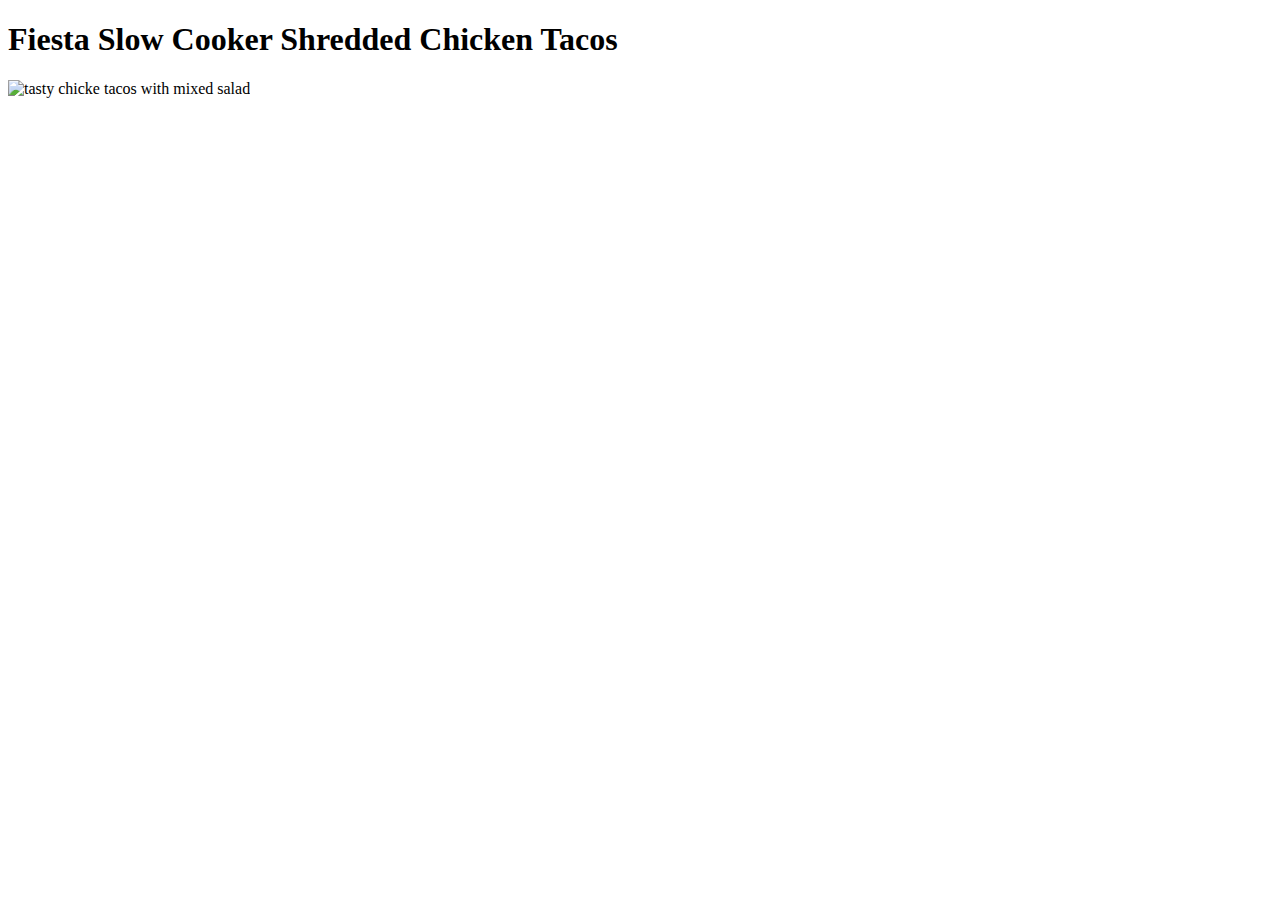
==== recipes/chicken-tacos.html @ 2df91d8e "added second recipe page with boilerplate" ====
<!DOCTYPE html>
<html lang="en">
<head>
    <meta charset="UTF-8">
    <meta name="viewport" content="width=device-width, initial-scale=1.0">
    <title>Fiesta Slow Cooker Shredded Chicken Tacos</title>
</head>
<body>
   <h1>Fiesta Slow Cooker Shredded Chicken Tacos</h1>   
   <img src="../img/chicken-tacos.jpg" alt="tasty chicke tacos with mixed salad">
</body>
</html>
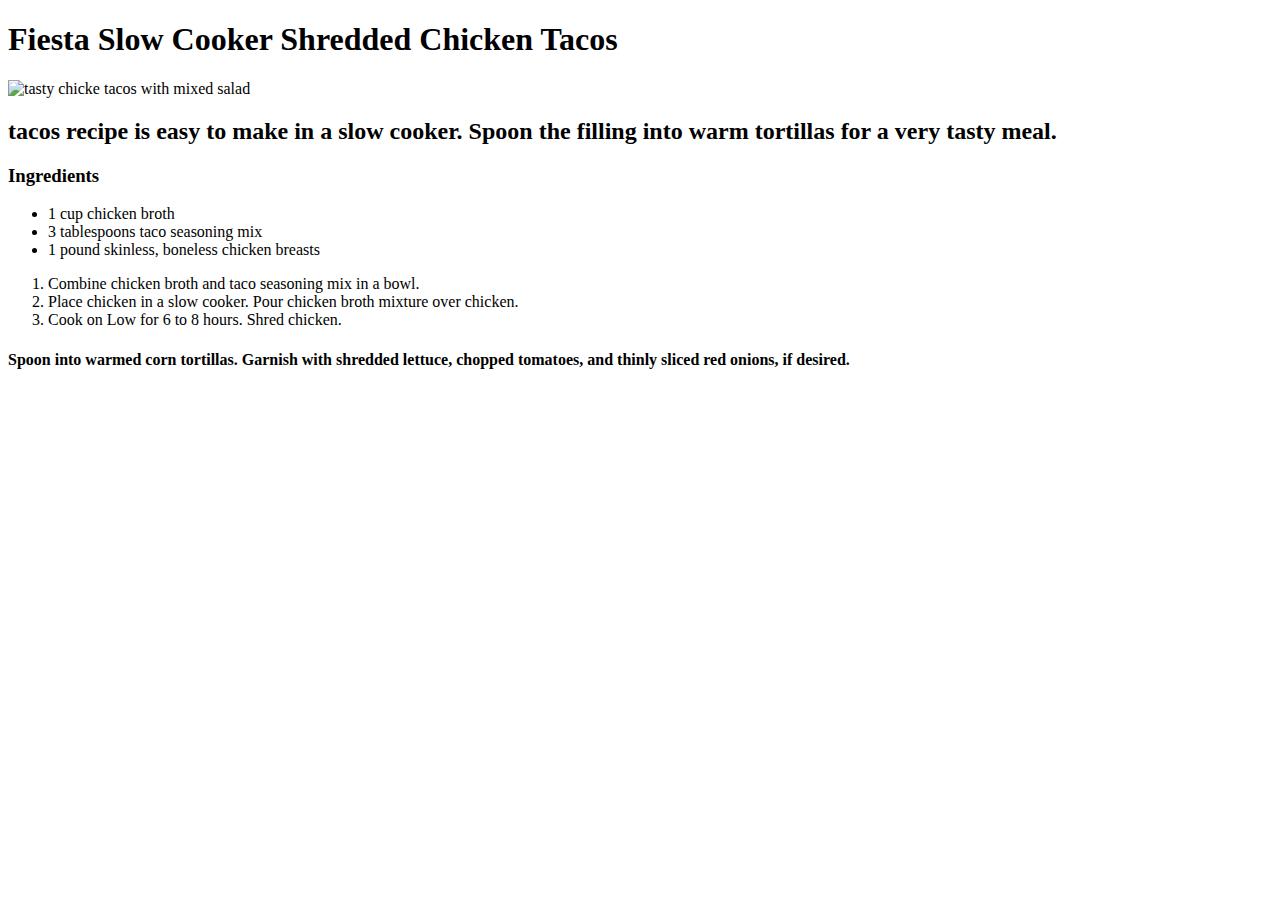
==== commit 7102ae15: "added img along with ingredients and instructions" ====
--- a/recipes/chicken-tacos.html
+++ b/recipes/chicken-tacos.html
@@ -8,5 +8,18 @@
 <body>
    <h1>Fiesta Slow Cooker Shredded Chicken Tacos</h1>   
    <img src="../img/chicken-tacos.jpg" alt="tasty chicke tacos with mixed salad">
+   <h2>tacos recipe is easy to make in a slow cooker. Spoon the filling into warm tortillas for a very tasty meal.</h2>
+<h3>Ingredients</h3>
+<ul>
+<li>1 cup chicken broth</li>
+<li>3 tablespoons taco seasoning mix</li>
+<li>1 pound skinless, boneless chicken breasts</li>
+</ul>
+<ol>
+<li>Combine chicken broth and taco seasoning mix in a bowl.</li>
+<li>Place chicken in a slow cooker. Pour chicken broth mixture over chicken.</li>
+<li>Cook on Low for 6 to 8 hours. Shred chicken.</li>
+</ol>
+<h4>Spoon into warmed corn tortillas. Garnish with shredded lettuce, chopped tomatoes, and thinly sliced red onions, if desired.</h4>
 </body>
 </html>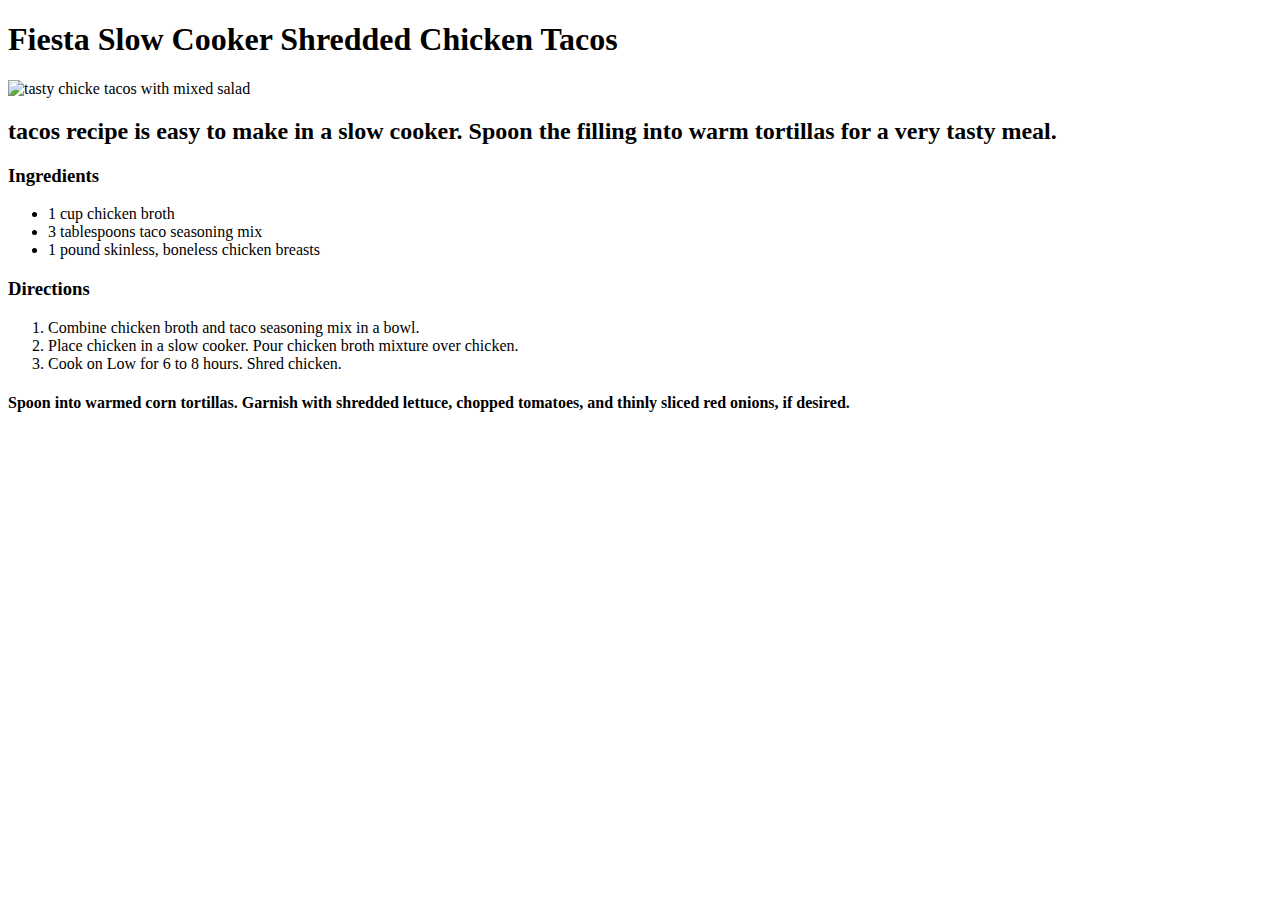
==== commit c3e2409d: "added instructions heading on chicken-tacos.html" ====
--- a/recipes/chicken-tacos.html
+++ b/recipes/chicken-tacos.html
@@ -15,6 +15,7 @@
 <li>3 tablespoons taco seasoning mix</li>
 <li>1 pound skinless, boneless chicken breasts</li>
 </ul>
+<h3>Directions</h3>
 <ol>
 <li>Combine chicken broth and taco seasoning mix in a bowl.</li>
 <li>Place chicken in a slow cooker. Pour chicken broth mixture over chicken.</li>
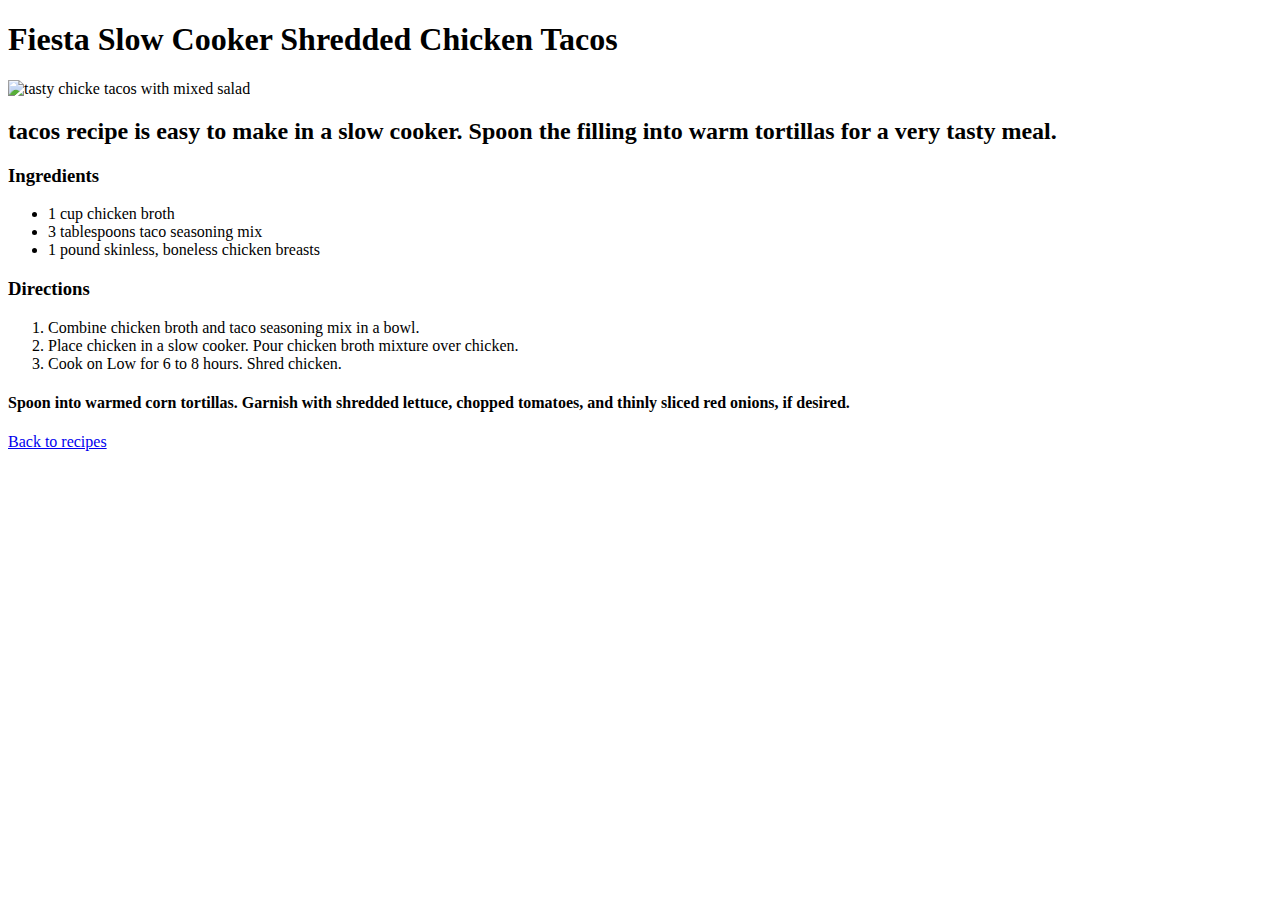
==== commit 29069b8c: "added links from lasagna.html chicken-tacos.html and chicken-wings.html to index.html" ====
--- a/recipes/chicken-tacos.html
+++ b/recipes/chicken-tacos.html
@@ -22,5 +22,6 @@
 <li>Cook on Low for 6 to 8 hours. Shred chicken.</li>
 </ol>
 <h4>Spoon into warmed corn tortillas. Garnish with shredded lettuce, chopped tomatoes, and thinly sliced red onions, if desired.</h4>
+<a href="../index.html">Back to recipes</a>
 </body>
 </html>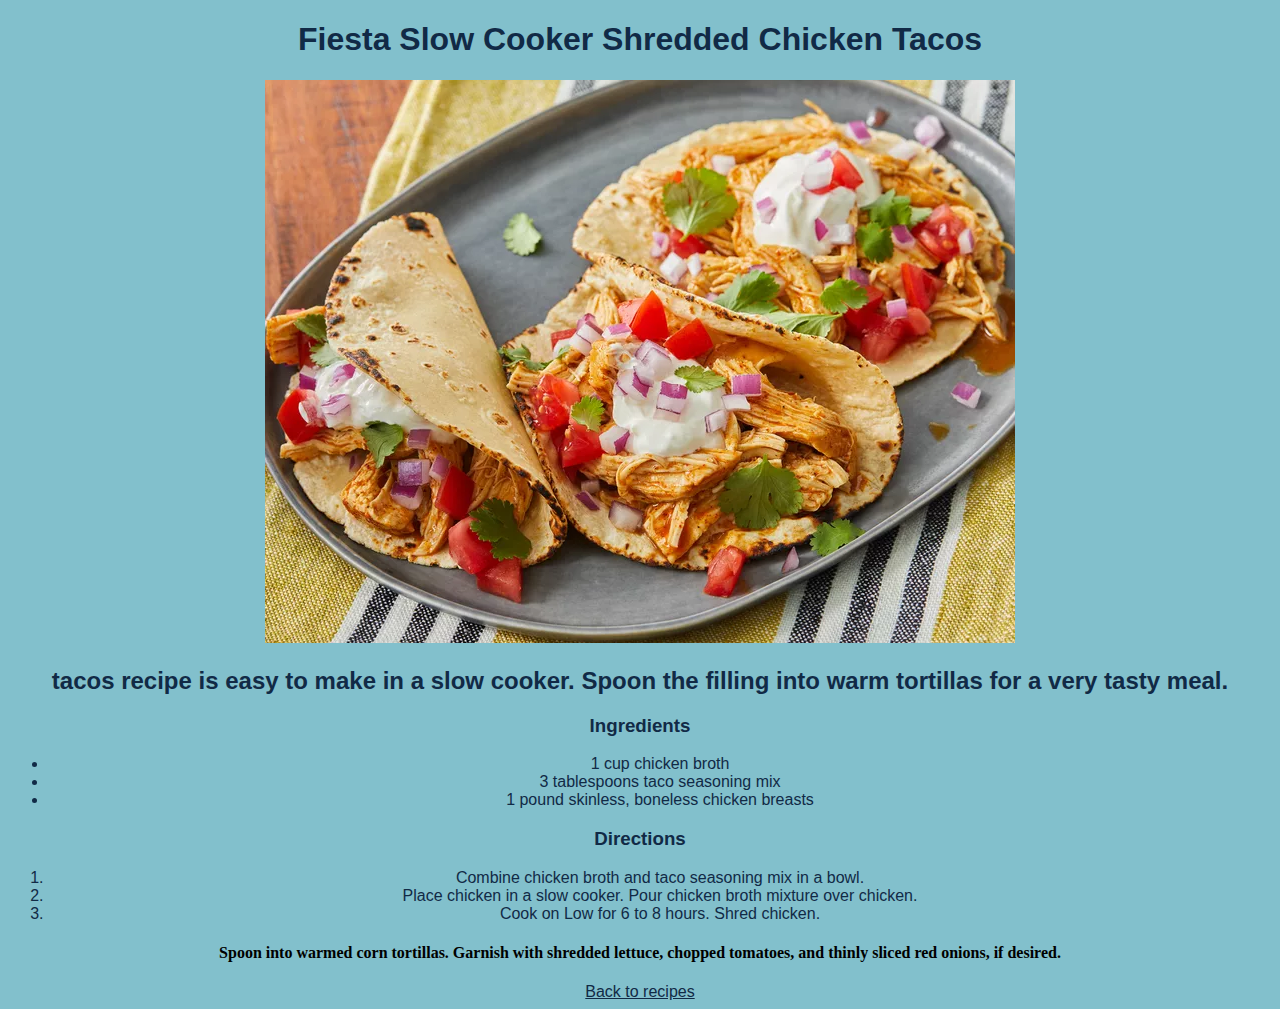
==== commit 3dca5df0: "added link to chicken tacos and chicken pages to css style page" ====
--- a/recipes/chicken-tacos.html
+++ b/recipes/chicken-tacos.html
@@ -6,8 +6,9 @@
     <title>Fiesta Slow Cooker Shredded Chicken Tacos</title>
 </head>
 <body>
+    <link rel="stylesheet" href="../style.css" />
    <h1>Fiesta Slow Cooker Shredded Chicken Tacos</h1>   
-   <img src="../img/chicken-tacos.jpg" alt="tasty chicke tacos with mixed salad">
+   <img src="../image/chicken-tacos.jpg" alt="tasty chicke tacos with mixed salad">
    <h2>tacos recipe is easy to make in a slow cooker. Spoon the filling into warm tortillas for a very tasty meal.</h2>
 <h3>Ingredients</h3>
 <ul>
--- a/style.css
+++ b/style.css
@@ -0,0 +1,18 @@
+body {
+    background-color: #82C0CC;
+    text-align: center;
+    
+}
+a,
+p,
+h1,
+h2,
+h3,
+ul,
+li {
+   font-family: Arial, Helvetica, sans-serif; 
+   color: #112A46;
+}
+button {
+    border: 4px #112A46;
+}